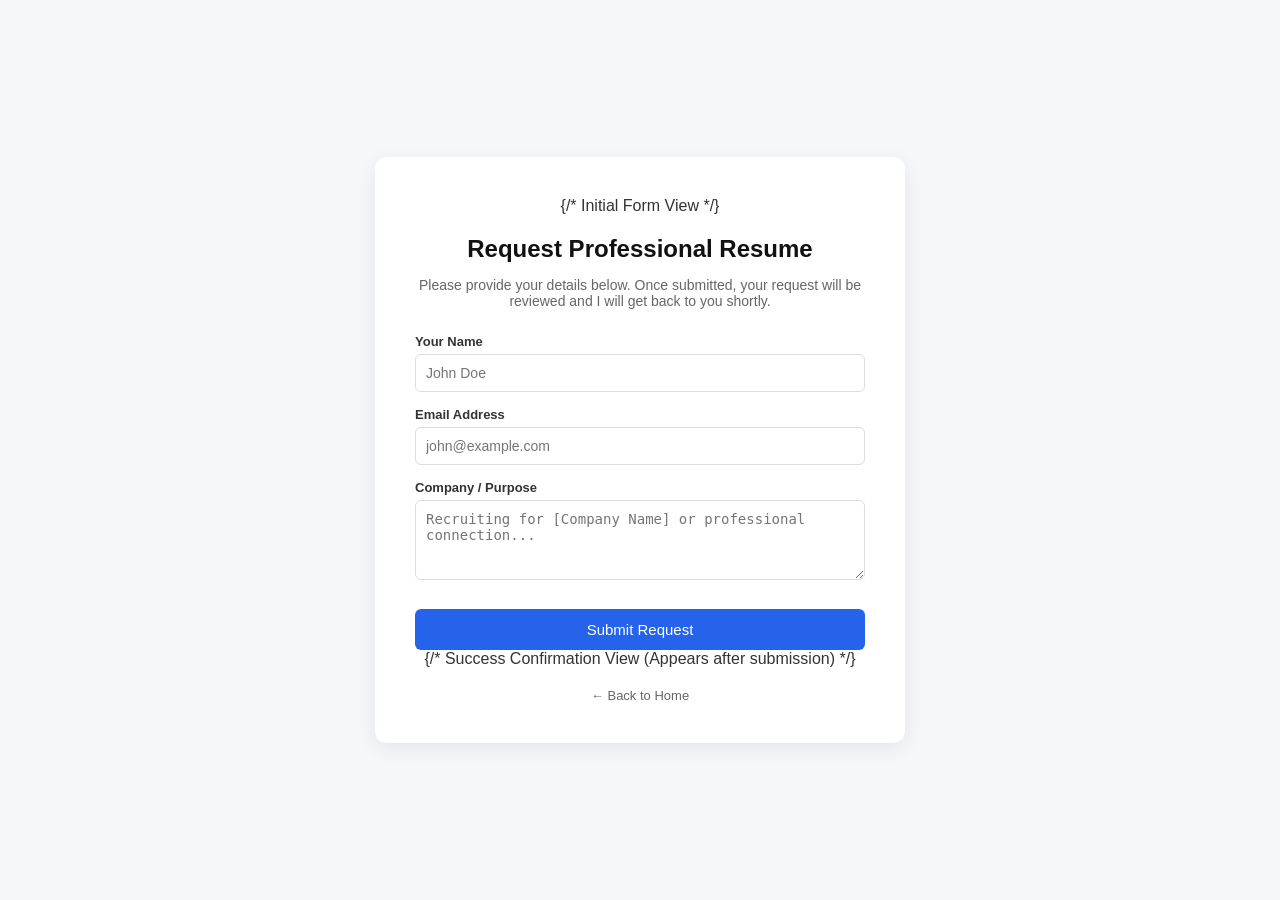
==== resume.html @ 2a7c4af5 "Update resume.html" ====
<!DOCTYPE html>
<html lang="en">
<head>
<meta charset="UTF-8">
<meta name="viewport" content="width=device-width, initial-scale=1.0">
<title>Request Resume | Jordon Calder</title>
<link rel="stylesheet" href="style.css">
<style>
  body {
    background: #f5f7fb;
    display: flex;
    flex-direction: column;
    min-height: 100vh;
    justify-content: center;
    align-items: center;
    margin: 0;
  }
  .request-card {
    background: white;
    padding: 40px;
    border-radius: 12px;
    box-shadow: 0 5px 20px rgba(0,0,0,0.08);
    max-width: 450px;
    width: 90%;
    text-align: center;
  }
  .request-card h2 {
    margin-bottom: 10px;
    color: #111;
  }
  .request-card p {
    color: #666;
    font-size: 14px;
    margin-bottom: 25px;
  }
  .form-group {
    text-align: left;
    margin-bottom: 15px;
  }
  .form-group label {
    display: block;
    font-size: 13px;
    font-weight: 600;
    color: #333;
    margin-bottom: 5px;
  }
  .form-group input, .form-group textarea {
    width: 100%;
    padding: 10px;
    border: 1px solid #ddd;
    border-radius: 6px;
    font-size: 14px;
    box-sizing: border-box;
  }
  .form-group textarea {
    resize: vertical;
    height: 80px;
  }
  .btn-submit {
    background: #2563eb;
    color: white;
    border: none;
    padding: 12px;
    width: 100%;
    border-radius: 6px;
    font-size: 15px;
    font-weight: 500;
    cursor: pointer;
    margin-top: 10px;
  }
  .btn-submit:hover {
    background: #1d4ed8;
  }
  .back-link {
    display: block;
    margin-top: 20px;
    color: #666;
    text-decoration: none;
    font-size: 13px;
  }
  .back-link:hover { text-decoration: underline; }
  
  /* Success message box hidden by default */
  #success-message {
    display: none;
  }
  .success-icon {
    font-size: 48px;
    color: #25D366;
    margin-bottom: 15px;
  }
</style>
</head>
<body>

<div class="request-card">
  
  {/* Initial Form View */}
  <div id="form-container">
    <h2>Request Professional Resume</h2>
    <p>Please provide your details below. Once submitted, your request will be reviewed and I will get back to you shortly.</p>

    <form action="https://api.web3forms.com/submit" method="POST" id="resumeForm">
      
      <!-- Replace with your free access key from web3forms.com -->
      <input type="hidden" name="access_key" value="YOUR_WEB3FORMS_ACCESS_KEY">
      <input type="hidden" name="subject" value="New Resume Request from Portfolio">

      <div class="form-group">
        <label for="name">Your Name</label>
        <input type="text" id="name" name="name" required placeholder="John Doe">
      </div>

      <div class="form-group">
        <label for="email">Email Address</label>
        <input type="email" id="email" name="email" required placeholder="john@example.com">
      </div>

      <div class="form-group">
        <label for="company">Company / Purpose</label>
        <textarea id="company" name="message" required placeholder="Recruiting for [Company Name] or professional connection..."></textarea>
      </div>

      <button type="submit" class="btn-submit">Submit Request</button>
    </form>
  </div>

  {/* Success Confirmation View (Appears after submission) */}
  <div id="success-message">
    <div class="success-icon">✓</div>
    <h2>Request Received!</h2>
    <p>Thank you. Your request has been securely submitted. I am reviewing your details and will get back to you via email shortly.</p>
    <a href="index.html" class="btn" style="background:#2563eb; color:white; padding:10px 20px; text-decoration:none; border-radius:5px; display:inline-block;">Back to Home</a>
  </div>

  <a href="index.html" class="back-link">← Back to Home</a>
</div>

<script>
  // Simple script to handle form submission gracefully on static hosting
  document.getElementById('resumeForm').addEventListener('submit', function(e) {
    e.preventDefault();
    const formData = new FormData(this);
    
    fetch('https://api.web3forms.com/submit', {
      method: 'POST',
      body: formData
    }).then(async (response) => {
      let json = await response.json();
      if (json.success) {
        // Switch views to show success confirmation
        document.getElementById('form-container').style.display = 'none';
        document.getElementById('success-message').style.display = 'block';
      } else {
        alert("Something went wrong. Please try again or email me directly.");
      }
    }).catch(error => {
      alert("Submission error. Please check your connection.");
    });
  });
</script>

</body>
</html>
---- style.css ----
body{
  font-family: Arial, Helvetica, sans-serif;
  margin: 0;
  background: #f5f7fb;
  color: #333;
}

header{
  display: flex;
  justify-content: space-between;
  align-items: center;
  padding: 20px 10%;
  background: white;
  box-shadow: 0 2px 10px rgba(0,0,0,0.05);
  position: sticky;
  top: 0;
  z-index: 1000;
}

.logo span {
  color: #2563eb;
  font-weight: 600;
}

nav a{
  margin-left: 20px;
  text-decoration: none;
  color: #333;
  font-weight: 500;
}

/* Dashboard / WhatsApp Profile Header Style */
.hero{
  display: flex;
  align-items: center;
  justify-content: center;
  padding: 50px 10%;
}

.profile-card {
  background: white;
  border-radius: 12px;
  padding: 30px;
  text-align: center;
  max-width: 550px;
  width: 100%;
  box-shadow: 0 5px 20px rgba(0,0,0,0.08);
}

.hero-img{
  width: 120px;
  height: 120px;
  border-radius: 50%;
  object-fit: cover;
  border: 3px solid #25D366;
  margin-bottom: 15px;
}

.dashboard-stats {
  display: flex;
  justify-content: space-around;
  margin-top: 20px;
  padding-top: 15px;
  border-top: 1px solid #eee;
}

.stat-item h4 {
  margin: 0;
  font-size: 1.1rem;
  color: #111;
}

.stat-item p {
  margin: 5px 0 0;
  font-size: 0.85rem;
  color: #666;
}

.btn{
  display: inline-block;
  margin-top: 20px;
  padding: 12px 24px;
  background: #2563eb;
  color: white;
  border-radius: 6px;
  text-decoration: none;
  font-weight: 500;
}

section{
  padding: 60px 10%;
}

/* Stacked Projects Layout */
.projects-stack{
  display: flex;
  flex-direction: column;
  gap: 25px;
  max-width: 800px;
  margin: 0 auto;
}

.project{
  background: white;
  padding: 25px;
  border-radius: 10px;
  box-shadow: 0 5px 15px rgba(0,0,0,0.08);
}

.skills-grid{
  display: grid;
  grid-template-columns: repeat(auto-fit, minmax(160px, 1fr));
  gap: 15px;
}

.skill{
  background: white;
  padding: 20px 15px;
  text-align: center;
  border-radius: 8px;
  box-shadow: 0 3px 8px rgba(0,0,0,0.08);
}

/* Skill Progress Bars */
.skill-bar-container {
  background: #e5e7eb;
  border-radius: 4px;
  height: 8px;
  width: 100%;
  margin-top: 10px;
  overflow: hidden;
}

.skill-bar-fill {
  background: #2563eb;
  height: 100%;
  width: 0%;
  transition: width 1.2s ease-in-out;
}

footer{
  text-align: center;
  padding: 30px;
  background: white;
  margin-top: 50px;
}

.whatsapp{
  position: fixed;
  bottom: 20px;
  right: 20px;
  background: #25D366;
  color: white;
  font-size: 24px;
  padding: 12px 15px;
  border-radius: 50%;
  box-shadow: 0 4px 10px rgba(0,0,0,0.15);
  z-index: 1001;
}

/* Mobile Menu Responsiveness */
.menu-toggle {
  display: none;
  cursor: pointer;
  font-size: 22px;
}

@media(max-width: 768px){
  nav {
    display: none;
    position: absolute;
    top: 70px;
    left: 0;
    width: 100%;
    background: white;
    flex-direction: column;
    padding: 20px 0;
    box-shadow: 0 5px 10px rgba(0,0,0,0.05);
    text-align: center;
  }
  nav a {
    margin: 10px 0;
    display: block;
  }
  .menu-toggle {
    display: block;
  }
}
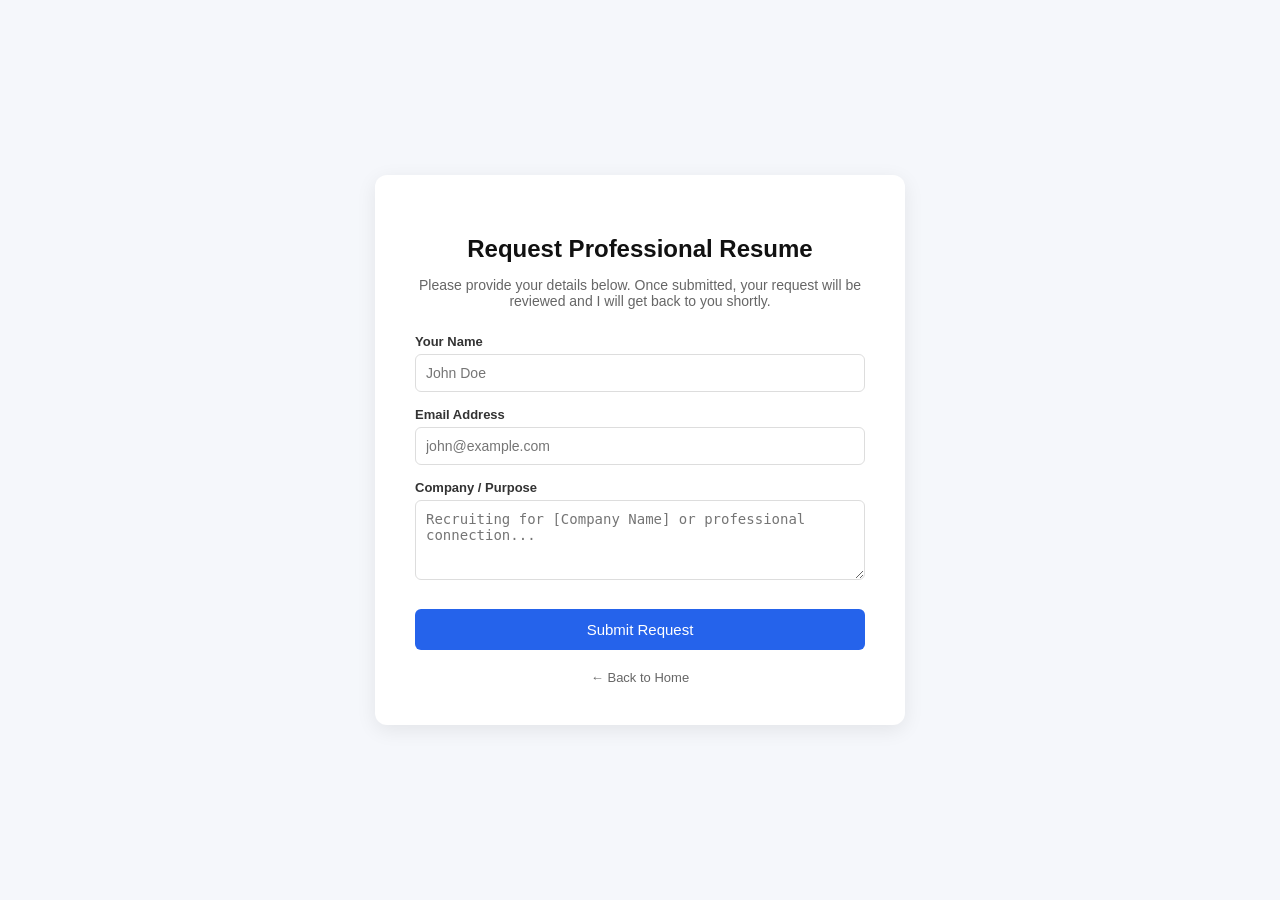
==== commit 6c2a7c7f: "Update resume.html" ====
--- a/resume.html
+++ b/resume.html
@@ -95,7 +95,6 @@
 
 <div class="request-card">
   
-  {/* Initial Form View */}
   <div id="form-container">
     <h2>Request Professional Resume</h2>
     <p>Please provide your details below. Once submitted, your request will be reviewed and I will get back to you shortly.</p>
@@ -103,7 +102,7 @@
     <form action="https://api.web3forms.com/submit" method="POST" id="resumeForm">
       
       <!-- Replace with your free access key from web3forms.com -->
-      <input type="hidden" name="access_key" value="YOUR_WEB3FORMS_ACCESS_KEY">
+      <input type="hidden" name="access_key" value="cff8f5ad-ccd7-451f-9ea8-8b2cb1700fc3">
       <input type="hidden" name="subject" value="New Resume Request from Portfolio">
 
       <div class="form-group">
@@ -125,7 +124,6 @@
     </form>
   </div>
 
-  {/* Success Confirmation View (Appears after submission) */}
   <div id="success-message">
     <div class="success-icon">✓</div>
     <h2>Request Received!</h2>
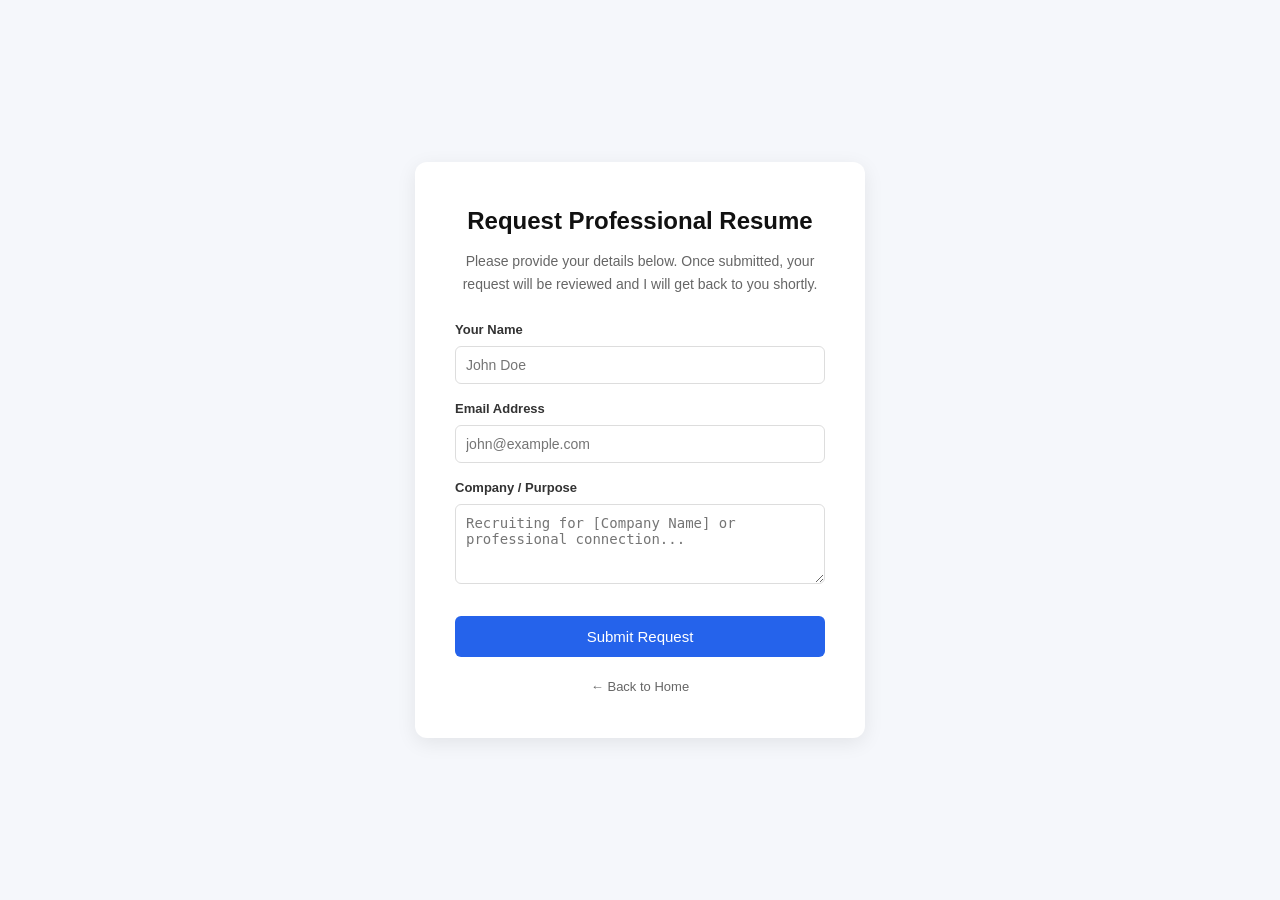
==== commit f07df325: "Update resume.html" ====
--- a/resume.html
+++ b/resume.html
@@ -80,7 +80,6 @@
   }
   .back-link:hover { text-decoration: underline; }
   
-  /* Success message box hidden by default */
   #success-message {
     display: none;
   }
@@ -94,14 +93,11 @@
 <body>
 
 <div class="request-card">
-  
   <div id="form-container">
     <h2>Request Professional Resume</h2>
     <p>Please provide your details below. Once submitted, your request will be reviewed and I will get back to you shortly.</p>
 
     <form action="https://api.web3forms.com/submit" method="POST" id="resumeForm">
-      
-      <!-- Replace with your free access key from web3forms.com -->
       <input type="hidden" name="access_key" value="cff8f5ad-ccd7-451f-9ea8-8b2cb1700fc3">
       <input type="hidden" name="subject" value="New Resume Request from Portfolio">
 
@@ -128,14 +124,13 @@
     <div class="success-icon">✓</div>
     <h2>Request Received!</h2>
     <p>Thank you. Your request has been securely submitted. I am reviewing your details and will get back to you via email shortly.</p>
-    <a href="index.html" class="btn" style="background:#2563eb; color:white; padding:10px 20px; text-decoration:none; border-radius:5px; display:inline-block;">Back to Home</a>
+    <a href="index.html" class="btn" style="background:#2563eb; color:white; padding:10px 20px; text-decoration:none; border-radius:5px; display:inline-block; margin-top:10px;">Back to Home</a>
   </div>
 
   <a href="index.html" class="back-link">← Back to Home</a>
 </div>
 
 <script>
-  // Simple script to handle form submission gracefully on static hosting
   document.getElementById('resumeForm').addEventListener('submit', function(e) {
     e.preventDefault();
     const formData = new FormData(this);
@@ -146,7 +141,6 @@
     }).then(async (response) => {
       let json = await response.json();
       if (json.success) {
-        // Switch views to show success confirmation
         document.getElementById('form-container').style.display = 'none';
         document.getElementById('success-message').style.display = 'block';
       } else {
--- a/style.css
+++ b/style.css
@@ -1,186 +1,463 @@
-body{
-  font-family: Arial, Helvetica, sans-serif;
+/* Base Reset & Variables */
+* {
+  box-sizing: border-box;
   margin: 0;
-  background: #f5f7fb;
-  color: #333;
-}
-
-header{
-  display: flex;
-  justify-content: space-between;
-  align-items: center;
-  padding: 20px 10%;
-  background: white;
-  box-shadow: 0 2px 10px rgba(0,0,0,0.05);
+  padding: 0;
+}
+
+body {
+  font-family: Arial, sans-serif;
+  background-color: #f8fafc;
+  color: #0f172a;
+  line-height: 1.6;
+  transition: background-color 0.3s ease, color 0.3s ease;
+}
+
+/* Dark Mode Theme Overrides */
+body.dark-mode {
+  background-color: #0f172a;
+  color: #f8fafc;
+}
+
+body.dark-mode header {
+  background: #1e293b;
+  border-bottom: 1px solid #334155;
+}
+
+body.dark-mode nav a {
+  color: #cbd5e1;
+}
+
+body.dark-mode nav a:hover {
+  color: #38bdf8;
+}
+
+body.dark-mode .project {
+  background: #1e293b;
+  border: 1px solid #334155;
+  color: #f8fafc;
+}
+
+body.dark-mode .project p {
+  color: #94a3b8;
+}
+
+body.dark-mode .skill {
+  background: #1e293b;
+  border: 1px solid #334155;
+  color: #f8fafc;
+}
+
+body.dark-mode section {
+  background: transparent;
+  color: #f8fafc;
+}
+
+body.dark-mode #gear {
+  background: rgba(255, 255, 255, 0.02) !important;
+}
+
+body.dark-mode footer {
+  background: #1e293b;
+  color: #94a3b8;
+  border-top: 1px solid #334155;
+}
+
+/* Header & Sticky Navigation */
+header {
   position: sticky;
   top: 0;
+  background: #ffffff;
+  border-bottom: 1px solid #e2e8f0;
+  display: flex;
+  justify-content: space-between;
+  align-items: center;
+  padding: 15px 30px;
   z-index: 1000;
 }
 
-.logo span {
+.logo-link {
+  text-decoration: none;
+  display: flex;
+  align-items: center;
+}
+
+nav {
+  display: flex;
+  gap: 20px;
+}
+
+nav a {
+  text-decoration: none;
+  color: #475569;
+  font-weight: 600;
+  font-size: 14px;
+  transition: color 0.2s;
+}
+
+nav a:hover {
   color: #2563eb;
-  font-weight: 600;
-}
-
-nav a{
-  margin-left: 20px;
-  text-decoration: none;
-  color: #333;
-  font-weight: 500;
-}
-
-/* Dashboard / WhatsApp Profile Header Style */
-.hero{
-  display: flex;
-  align-items: center;
+}
+
+.header-controls {
+  display: flex;
+  align-items: center;
+  gap: 15px;
+}
+
+.theme-btn {
+  background: none;
+  border: none;
+  cursor: pointer;
+  font-size: 16px;
+  color: inherit;
+  padding: 5px;
+}
+
+.menu-toggle {
+  display: none;
+  font-size: 20px;
+  cursor: pointer;
+}
+
+/* Hero Section / Profile Card */
+.hero {
+  padding: 60px 20px;
+  display: flex;
   justify-content: center;
-  padding: 50px 10%;
 }
 
 .profile-card {
-  background: white;
-  border-radius: 12px;
-  padding: 30px;
+  max-width: 700px;
+  background: inherit;
+  border: 1px solid #cbd5e1;
+  border-radius: 16px;
+  padding: 40px;
   text-align: center;
-  max-width: 550px;
-  width: 100%;
-  box-shadow: 0 5px 20px rgba(0,0,0,0.08);
-}
-
-.hero-img{
-  width: 120px;
-  height: 120px;
+  box-shadow: 0 4px 15px rgba(0,0,0,0.05);
+}
+
+body.dark-mode .profile-card {
+  border-color: #334155;
+  background: #1e293b;
+}
+
+.hero-img {
+  width: 110px;
+  height: 110px;
   border-radius: 50%;
   object-fit: cover;
-  border: 3px solid #25D366;
+  margin-bottom: 20px;
+  border: 3px solid #38bdf8;
+}
+
+/* Reduced Font Size for Profile Name Heading */
+.profile-title {
+  font-size: 20px;
+  margin-bottom: 5px;
+  font-weight: 700;
+}
+
+.profile-tagline {
+  font-size: 14px;
+  color: #64748b;
   margin-bottom: 15px;
 }
 
-.dashboard-stats {
-  display: flex;
-  justify-content: space-around;
+.profile-badges {
+  display: flex;
+  justify-content: center;
+  gap: 10px;
+  margin-bottom: 20px;
+  flex-wrap: wrap;
+}
+
+.badge {
+  font-size: 12px;
+  font-weight: 600;
+  padding: 5px 12px;
+  border-radius: 20px;
+  background: #e2e8f0;
+  color: #334155;
+}
+
+body.dark-mode .badge {
+  background: #334155;
+  color: #e2e8f0;
+}
+
+.profile-description {
+  font-size: 15px;
+  color: #475569;
+  margin-bottom: 25px;
+  line-height: 1.7;
+}
+
+body.dark-mode .profile-description {
+  color: #94a3b8;
+}
+
+/* Sections */
+section {
+  max-width: 900px;
+  margin: 0 auto;
+  padding: 40px 20px;
+}
+
+section h2 {
+  font-size: 22px;
+  margin-bottom: 20px;
+  text-align: center;
+}
+
+section p {
+  color: #475569;
+  font-size: 15px;
+  line-height: 1.7;
+  text-align: center;
+}
+
+body.dark-mode section p {
+  color: #94a3b8;
+}
+
+/* Projects Stack & Floating Background Icons Animation */
+.projects-stack {
+  display: flex;
+  flex-direction: column;
+  gap: 30px;
   margin-top: 20px;
-  padding-top: 15px;
-  border-top: 1px solid #eee;
-}
-
-.stat-item h4 {
-  margin: 0;
-  font-size: 1.1rem;
-  color: #111;
-}
-
-.stat-item p {
-  margin: 5px 0 0;
-  font-size: 0.85rem;
-  color: #666;
-}
-
-.btn{
-  display: inline-block;
+}
+
+.project {
+  background: #ffffff;
+  border: 1px solid #e2e8f0;
+  border-radius: 12px;
+  padding: 25px;
+  position: relative;
+  overflow: hidden;
+  box-shadow: 0 4px 12px rgba(0,0,0,0.03);
+}
+
+.project-content-inner {
+  position: relative;
+  z-index: 2;
+}
+
+.project h3 {
+  font-size: 18px;
+  margin-bottom: 10px;
+}
+
+.bg-animation {
+  position: absolute;
+  top: 0;
+  left: 0;
+  width: 100%;
+  height: 100%;
+  pointer-events: none;
+  z-index: 1;
+}
+
+.float-icon {
+  position: absolute;
+  color: rgba(56, 189, 248, 0.08);
+  font-size: 24px;
+  animation: floatAround 12s infinite alternate ease-in-out;
+}
+
+body.dark-mode .float-icon {
+  color: rgba(56, 189, 248, 0.05);
+}
+
+/* Randomized floating icon coordinates & timings */
+.float-icon.icon-1 { top: 10%; left: 10%; animation-duration: 9s; }
+.float-icon.icon-2 { top: 75%; left: 15%; animation-duration: 14s; }
+.float-icon.icon-3 { top: 20%; left: 80%; animation-duration: 11s; }
+.float-icon.icon-4 { top: 80%; left: 85%; animation-duration: 13s; }
+.float-icon.icon-5 { top: 45%; left: 50%; animation-duration: 10s; }
+.float-icon.icon-6 { top: 15%; left: 45%; animation-duration: 15s; }
+.float-icon.icon-7 { top: 60%; left: 30%; animation-duration: 8s; }
+.float-icon.icon-8 { top: 30%; left: 25%; animation-duration: 12s; }
+.float-icon.icon-9 { top: 50%; left: 75%; animation-duration: 16s; }
+.float-icon.icon-10 { top: 85%; left: 55%; animation-duration: 10s; }
+
+@keyframes floatAround {
+  0% { transform: translateY(0px) translateX(0px) rotate(0deg); }
+  50% { transform: translateY(-15px) translateX(10px) rotate(10deg); }
+  100% { transform: translateY(10px) translateX(-10px) rotate(-10deg); }
+}
+
+/* Scrollable Code Snippet Drawers */
+.code-snippet-box {
+  margin-top: 15px;
+  border: 1px solid #cbd5e1;
+  border-radius: 8px;
+  overflow: hidden;
+  background: #f1f5f9;
+}
+
+body.dark-mode .code-snippet-box {
+  background: #0f172a;
+  border-color: #334155;
+}
+
+.snippet-header {
+  padding: 10px 15px;
+  background: #e2e8f0;
+  display: flex;
+  justify-content: space-between;
+  align-items: center;
+  cursor: pointer;
+  font-size: 13px;
+  font-weight: 600;
+  color: #334155;
+}
+
+body.dark-mode .snippet-header {
+  background: #1e293b;
+  color: #e2e8f0;
+}
+
+.snippet-header .arrow-icon {
+  transition: transform 0.3s ease;
+}
+
+.code-snippet-box.active .arrow-icon {
+  transform: rotate(180deg);
+}
+
+.snippet-scroll-pane {
+  max-height: 0;
+  overflow: hidden;
+  transition: max-height 0.3s ease-out;
+}
+
+.code-snippet-box.active .snippet-scroll-pane {
+  max-height: 200px;
+  overflow-y: auto;
+}
+
+.snippet-body pre {
+  padding: 15px;
+  font-size: 12px;
+  font-family: monospace;
+  color: #0f172a;
+}
+
+body.dark-mode .snippet-body pre {
+  color: #38bdf8;
+}
+
+/* Action Buttons */
+.project-actions {
+  display: flex;
+  gap: 10px;
+  margin-top: 15px;
+  flex-wrap: wrap;
+}
+
+.centered-actions {
+  justify-content: center;
+}
+
+.btn {
+  text-decoration: none;
+  background: #2563eb;
+  color: #ffffff;
+  padding: 8px 16px;
+  border-radius: 6px;
+  font-size: 13px;
+  font-weight: 600;
+  display: inline-flex;
+  align-items: center;
+  gap: 6px;
+  transition: background 0.2s;
+}
+
+.btn:hover {
+  background: #1d4ed8;
+}
+
+.btn-youtube { background: #ff0000; }
+.btn-youtube:hover { background: #cc0000; }
+.btn-tiktok { background: #000000; color: #fff; }
+.btn-tiktok:hover { background: #222; }
+
+.icon-only {
+  padding: 8px 12px;
+}
+
+/* Skills Grid */
+.skills-grid {
+  display: grid;
+  grid-template-columns: repeat(auto-fit, minmax(250px, 1fr));
+  gap: 20px;
   margin-top: 20px;
-  padding: 12px 24px;
-  background: #2563eb;
-  color: white;
-  border-radius: 6px;
-  text-decoration: none;
-  font-weight: 500;
-}
-
-section{
-  padding: 60px 10%;
-}
-
-/* Stacked Projects Layout */
-.projects-stack{
-  display: flex;
-  flex-direction: column;
-  gap: 25px;
-  max-width: 800px;
-  margin: 0 auto;
-}
-
-.project{
-  background: white;
-  padding: 25px;
+}
+
+.skill {
+  background: #ffffff;
+  border: 1px solid #e2e8f0;
   border-radius: 10px;
-  box-shadow: 0 5px 15px rgba(0,0,0,0.08);
-}
-
-.skills-grid{
-  display: grid;
-  grid-template-columns: repeat(auto-fit, minmax(160px, 1fr));
-  gap: 15px;
-}
-
-.skill{
-  background: white;
-  padding: 20px 15px;
-  text-align: center;
-  border-radius: 8px;
-  box-shadow: 0 3px 8px rgba(0,0,0,0.08);
-}
-
-/* Skill Progress Bars */
-.skill-bar-container {
-  background: #e5e7eb;
-  border-radius: 4px;
-  height: 8px;
-  width: 100%;
-  margin-top: 10px;
-  overflow: hidden;
-}
-
-.skill-bar-fill {
-  background: #2563eb;
-  height: 100%;
-  width: 0%;
-  transition: width 1.2s ease-in-out;
-}
-
-footer{
+  padding: 20px;
+  transition: transform 0.2s, border-color 0.2s;
+}
+
+.skill:hover {
+  transform: translateY(-2px);
+  border-color: #38bdf8;
+}
+
+/* WhatsApp Floating Button */
+.whatsapp {
+  position: fixed;
+  bottom: 25px;
+  right: 25px;
+  background: #25D366;
+  color: #ffffff;
+  width: 55px;
+  height: 55px;
+  border-radius: 50%;
+  display: flex;
+  justify-content: center;
+  align-items: center;
+  font-size: 28px;
+  box-shadow: 0 4px 15px rgba(0,0,0,0.2);
+  z-index: 1000;
+  transition: transform 0.2s;
+}
+
+.whatsapp:hover {
+  transform: scale(1.1);
+}
+
+/* Footer */
+footer {
   text-align: center;
   padding: 30px;
-  background: white;
-  margin-top: 50px;
-}
-
-.whatsapp{
-  position: fixed;
-  bottom: 20px;
-  right: 20px;
-  background: #25D366;
-  color: white;
-  font-size: 24px;
-  padding: 12px 15px;
-  border-radius: 50%;
-  box-shadow: 0 4px 10px rgba(0,0,0,0.15);
-  z-index: 1001;
-}
-
-/* Mobile Menu Responsiveness */
-.menu-toggle {
-  display: none;
-  cursor: pointer;
-  font-size: 22px;
-}
-
-@media(max-width: 768px){
+  background: #f1f5f9;
+  color: #64748b;
+  font-size: 13px;
+  margin-top: 40px;
+}
+
+/* Responsive Breakpoints */
+@media (max-width: 768px) {
   nav {
     display: none;
+    flex-direction: column;
     position: absolute;
-    top: 70px;
+    top: 100%;
     left: 0;
     width: 100%;
-    background: white;
-    flex-direction: column;
-    padding: 20px 0;
-    box-shadow: 0 5px 10px rgba(0,0,0,0.05);
-    text-align: center;
+    background: inherit;
+    border-bottom: 1px solid #e2e8f0;
+    padding: 20px;
+    box-shadow: 0 4px 10px rgba(0,0,0,0.05);
   }
-  nav a {
-    margin: 10px 0;
-    display: block;
+  nav.active {
+    display: flex;
   }
   .menu-toggle {
     display: block;
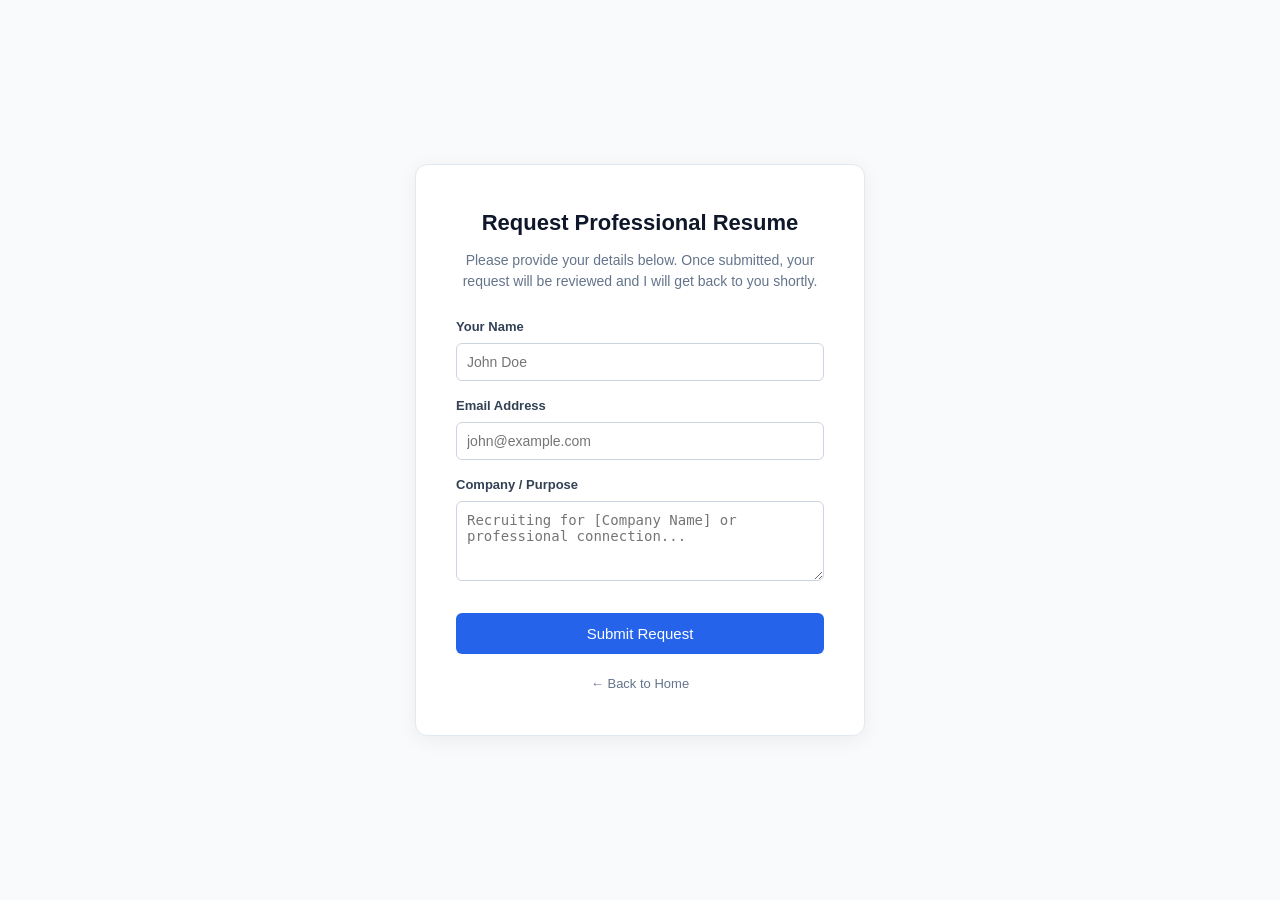
==== commit 6c1d55b3: "Update resume.html" ====
--- a/resume.html
+++ b/resume.html
@@ -7,55 +7,104 @@
 <link rel="stylesheet" href="style.css">
 <style>
   body {
-    background: #f5f7fb;
+    background-color: #f8fafc;
+    color: #0f172a;
     display: flex;
     flex-direction: column;
     min-height: 100vh;
     justify-content: center;
     align-items: center;
     margin: 0;
-  }
+    transition: background-color 0.3s ease, color 0.3s ease;
+  }
+
+  /* Dark Mode Support matching your index page */
+  body.dark-mode {
+    background-color: #0f172a;
+    color: #f8fafc;
+  }
+
   .request-card {
-    background: white;
+    background: #ffffff;
+    border: 1px solid #e2e8f0;
     padding: 40px;
     border-radius: 12px;
-    box-shadow: 0 5px 20px rgba(0,0,0,0.08);
+    box-shadow: 0 4px 20px rgba(0,0,0,0.06);
     max-width: 450px;
     width: 90%;
     text-align: center;
-  }
+    transition: background 0.3s ease, border-color 0.3s ease;
+  }
+
+  body.dark-mode .request-card {
+    background: #1e293b;
+    border-color: #334155;
+    box-shadow: 0 4px 20px rgba(0,0,0,0.3);
+  }
+
   .request-card h2 {
     margin-bottom: 10px;
-    color: #111;
-  }
+    font-size: 22px;
+    color: inherit;
+  }
+
   .request-card p {
-    color: #666;
+    color: #64748b;
     font-size: 14px;
     margin-bottom: 25px;
-  }
+    line-height: 1.5;
+  }
+
+  body.dark-mode .request-card p {
+    color: #94a3b8;
+  }
+
   .form-group {
     text-align: left;
     margin-bottom: 15px;
   }
+
   .form-group label {
     display: block;
     font-size: 13px;
     font-weight: 600;
-    color: #333;
+    color: #334155;
     margin-bottom: 5px;
   }
+
+  body.dark-mode .form-group label {
+    color: #cbd5e1;
+  }
+
   .form-group input, .form-group textarea {
     width: 100%;
     padding: 10px;
-    border: 1px solid #ddd;
+    border: 1px solid #cbd5e1;
     border-radius: 6px;
     font-size: 14px;
     box-sizing: border-box;
-  }
+    background: #ffffff;
+    color: #0f172a;
+    transition: border-color 0.2s, background 0.2s, color 0.2s;
+  }
+
+  body.dark-mode .form-group input, 
+  body.dark-mode .form-group textarea {
+    background: #0f172a;
+    border-color: #334155;
+    color: #f8fafc;
+  }
+
+  .form-group input:focus, .form-group textarea:focus {
+    outline: none;
+    border-color: #38bdf8;
+  }
+
   .form-group textarea {
     resize: vertical;
     height: 80px;
   }
+
   .btn-submit {
     background: #2563eb;
     color: white;
@@ -67,22 +116,35 @@
     font-weight: 500;
     cursor: pointer;
     margin-top: 10px;
-  }
+    transition: background 0.2s;
+  }
+
   .btn-submit:hover {
     background: #1d4ed8;
   }
+
   .back-link {
     display: block;
     margin-top: 20px;
-    color: #666;
+    color: #64748b;
     text-decoration: none;
     font-size: 13px;
-  }
-  .back-link:hover { text-decoration: underline; }
-  
+    transition: color 0.2s;
+  }
+
+  body.dark-mode .back-link {
+    color: #94a3b8;
+  }
+
+  .back-link:hover { 
+    color: #2563eb;
+    text-decoration: underline; 
+  }
+
   #success-message {
     display: none;
   }
+
   .success-icon {
     font-size: 48px;
     color: #25D366;
@@ -131,6 +193,11 @@
 </div>
 
 <script>
+  // Check if user has dark mode enabled on main page and apply to resume page
+  if (localStorage.getItem('theme') === 'dark') {
+    document.body.classList.add('dark-mode');
+  }
+
   document.getElementById('resumeForm').addEventListener('submit', function(e) {
     e.preventDefault();
     const formData = new FormData(this);
